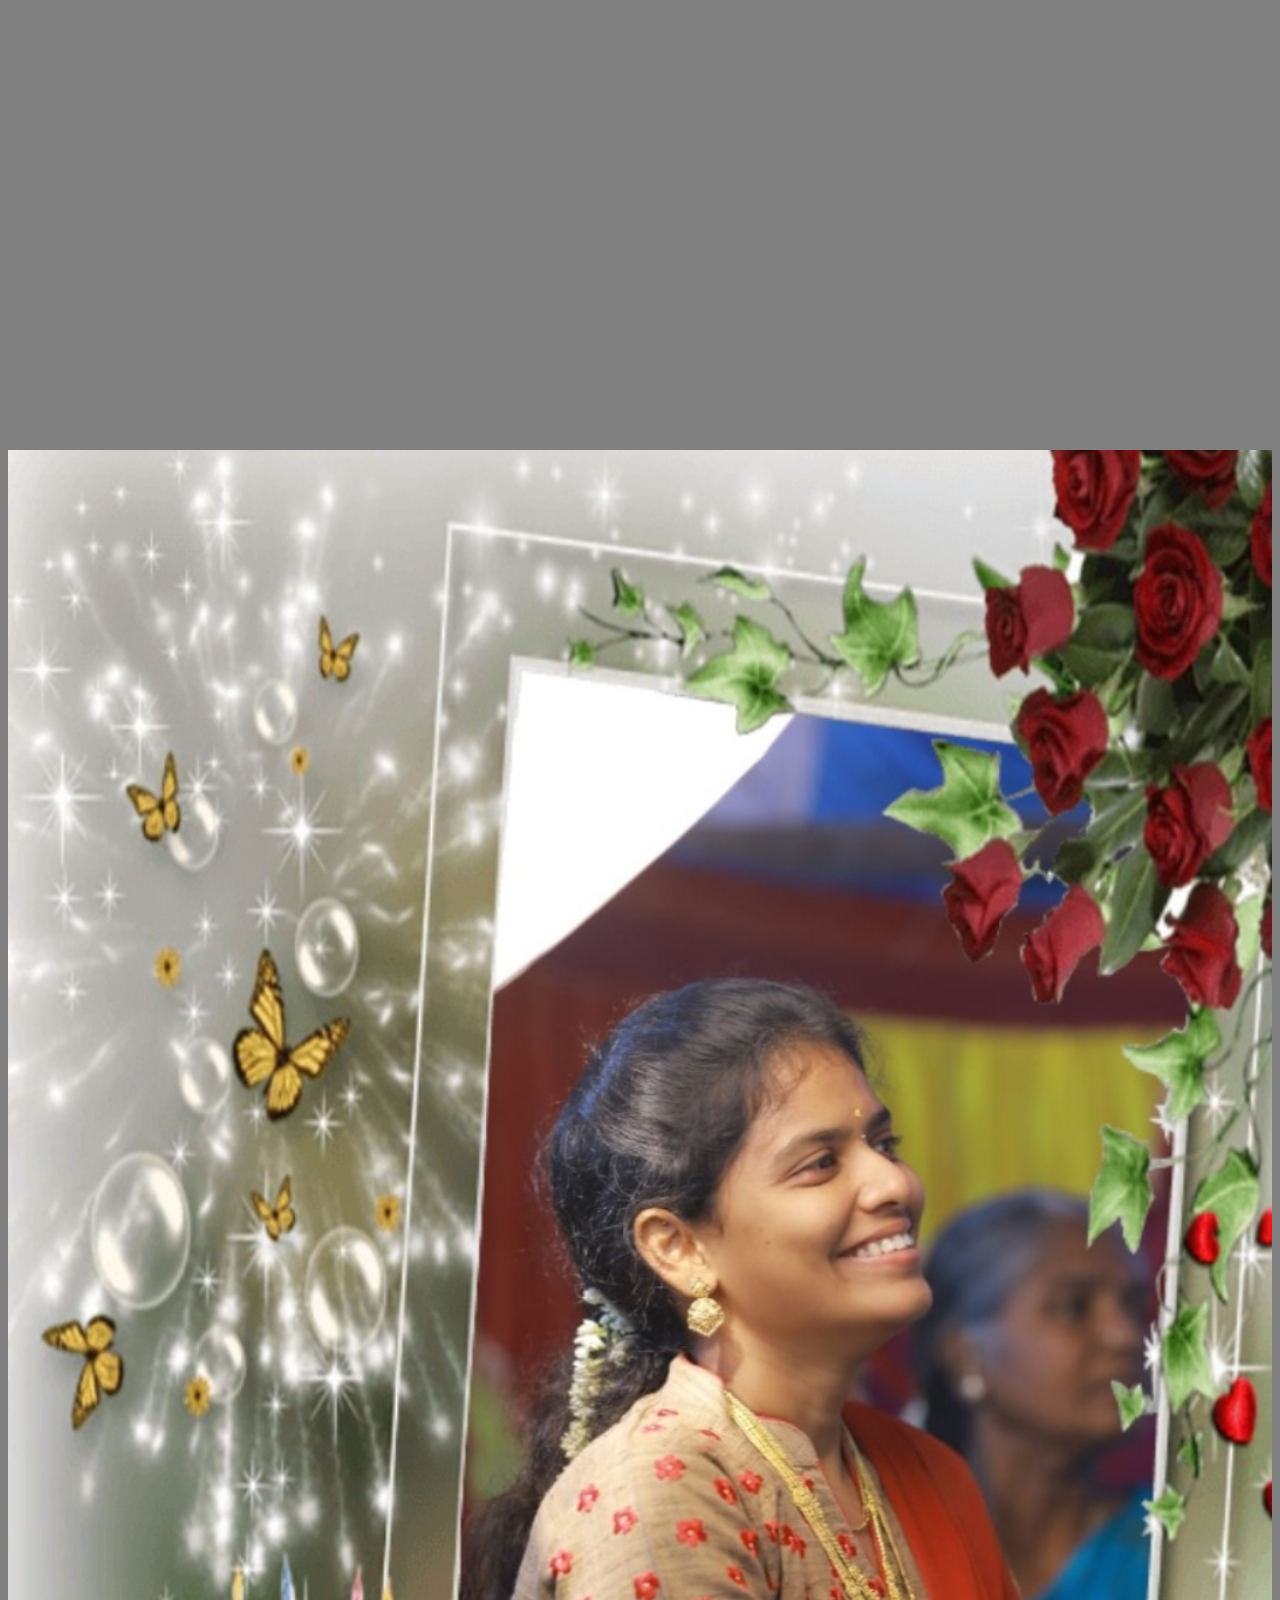
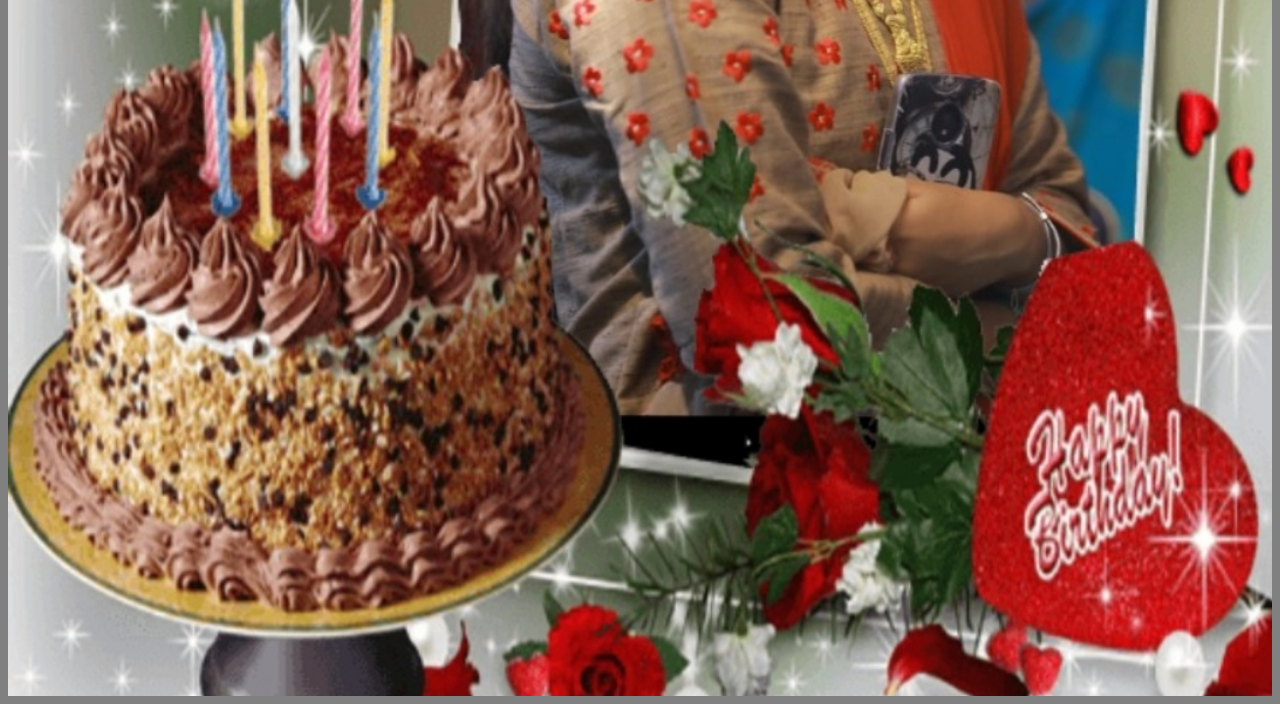
==== indeximage.html @ bdef89b3 "Update indeximage.html" ====
<!DOCTYPE HTML>
<html>
<body style="background-color:grey;">
	<div>
		<img src = "Pic.jpg" height="100%" width="100%"></img>
	</div>
</body>

<style>
	div {
		display: flex;
		justify-content: center;
		margin-top: 50vh;
	}
</style>

</html>
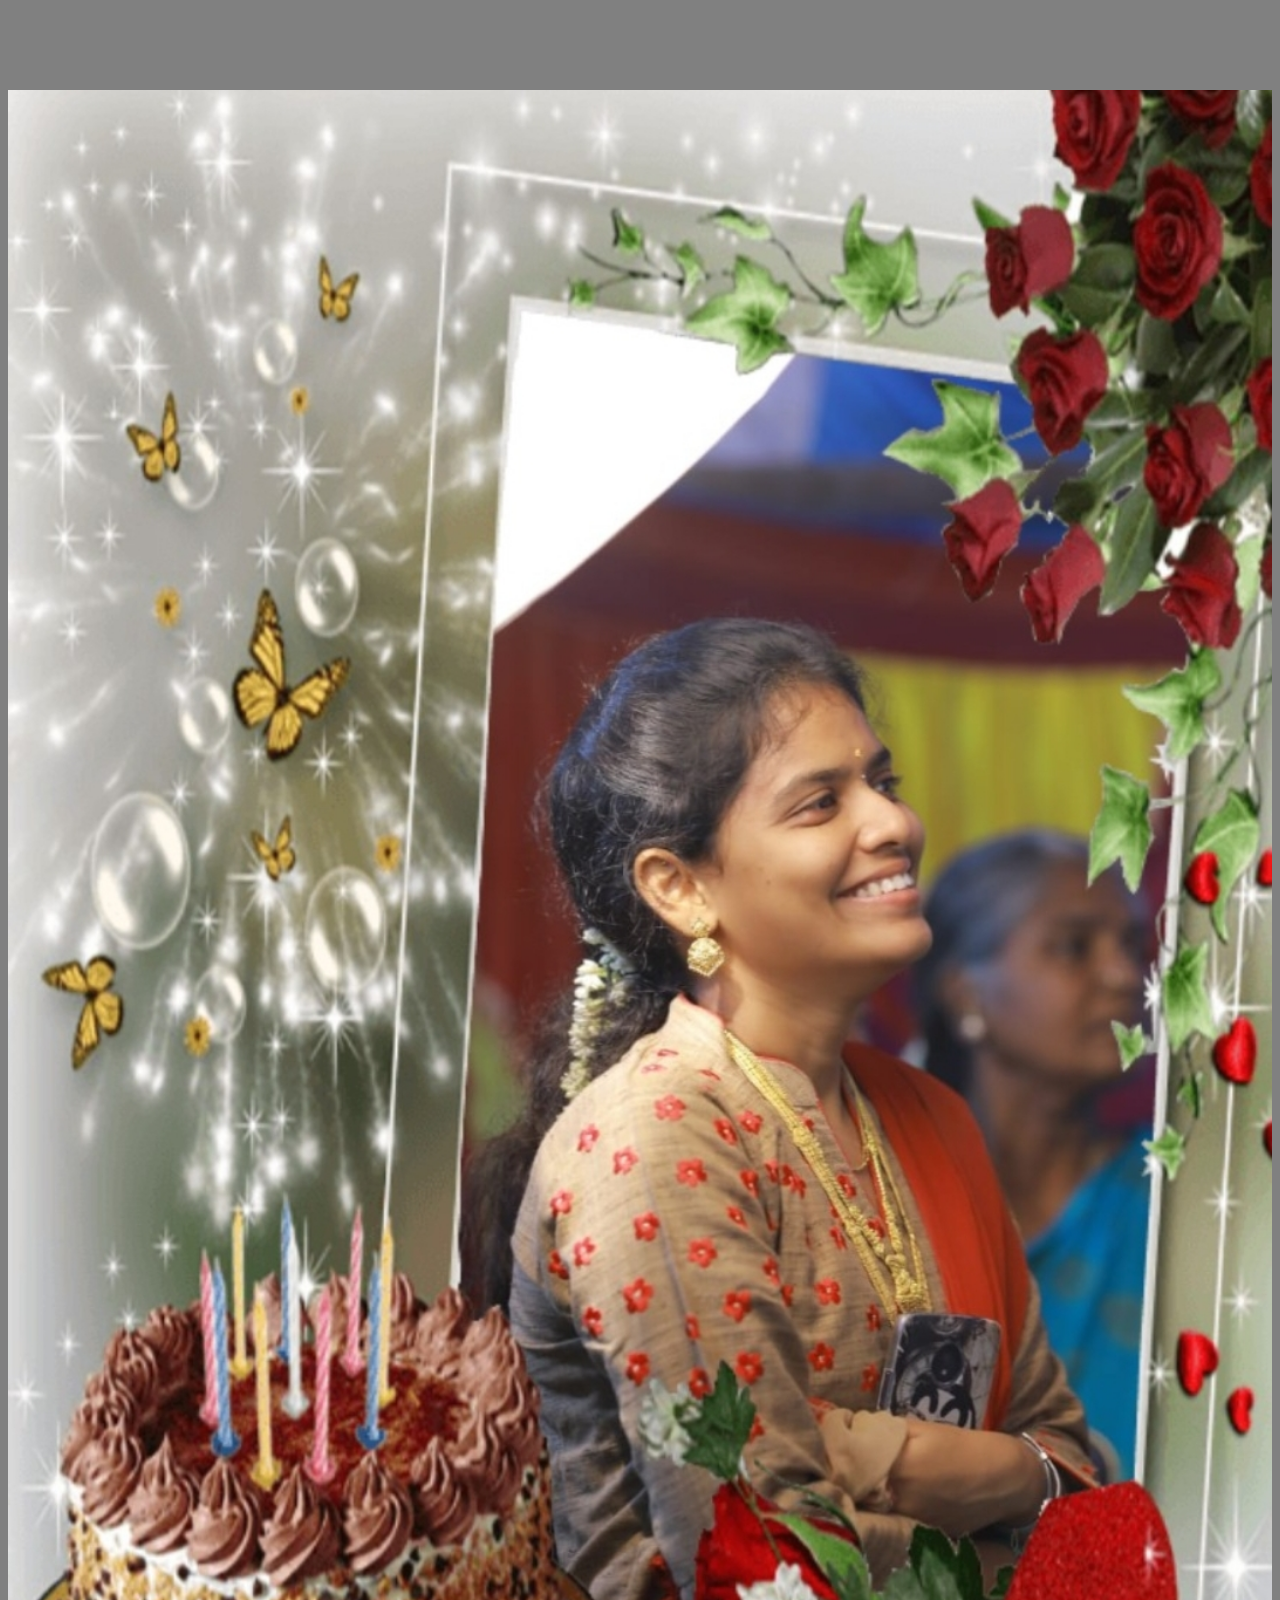
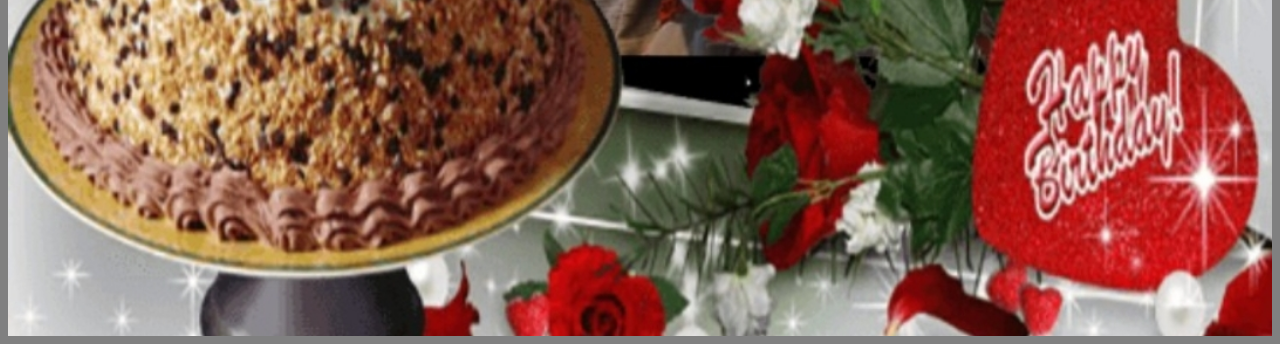
==== commit 282557d8: "Update indeximage.html" ====
--- a/indeximage.html
+++ b/indeximage.html
@@ -10,7 +10,7 @@
 	div {
 		display: flex;
 		justify-content: center;
-		margin-top: 50vh;
+		margin-top: 10vh;
 	}
 </style>
 
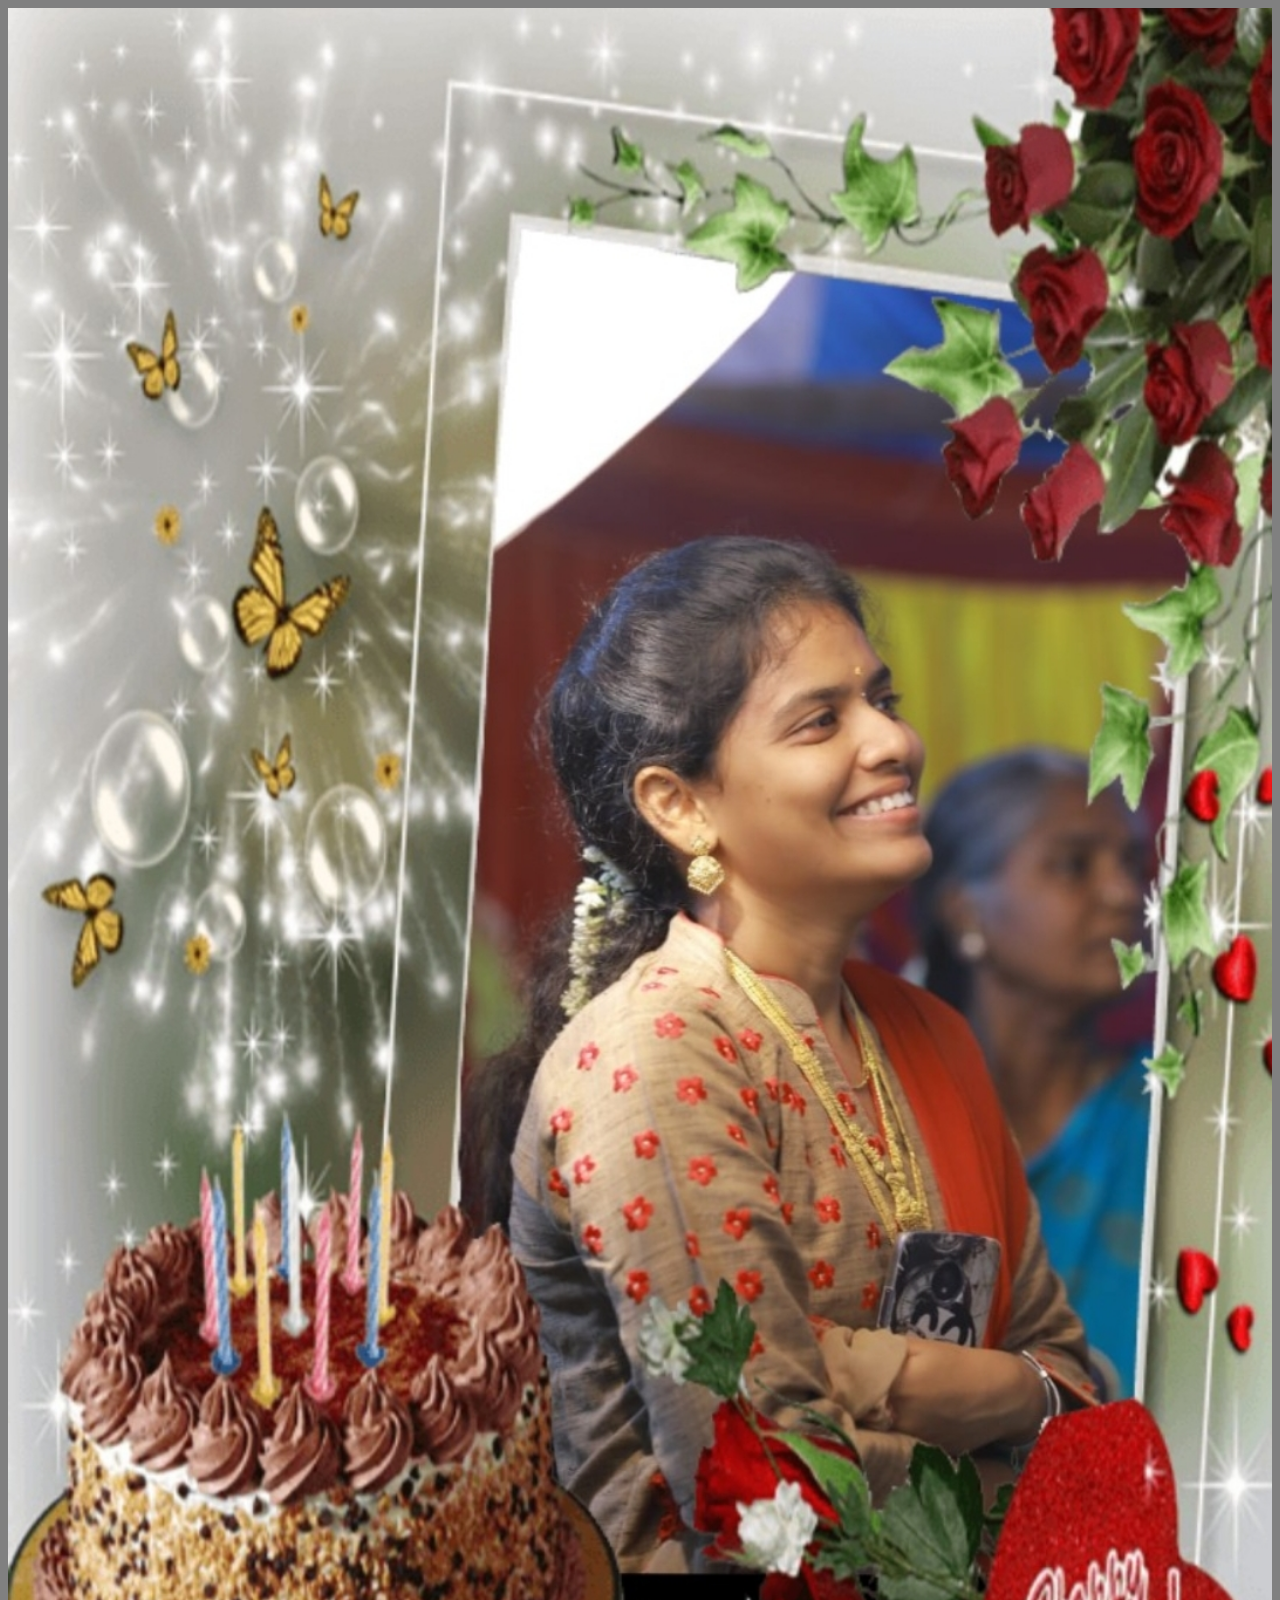
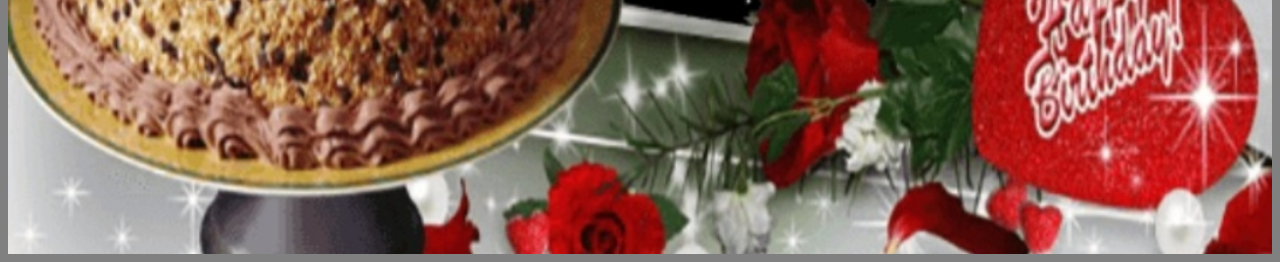
==== commit 5123deb6: "Update indeximage.html" ====
--- a/indeximage.html
+++ b/indeximage.html
@@ -1,16 +1,16 @@
 <!DOCTYPE HTML>
 <html>
 <body style="background-color:grey;">
-	<div>
+	<a href = "index.html">
 		<img src = "Pic.jpg" height="100%" width="100%"></img>
-	</div>
+	</a>
 </body>
 
 <style>
-	div {
+	a {
 		display: flex;
 		justify-content: center;
-		margin-top: 10vh;
+		vertical-align: middle;
 	}
 </style>
 
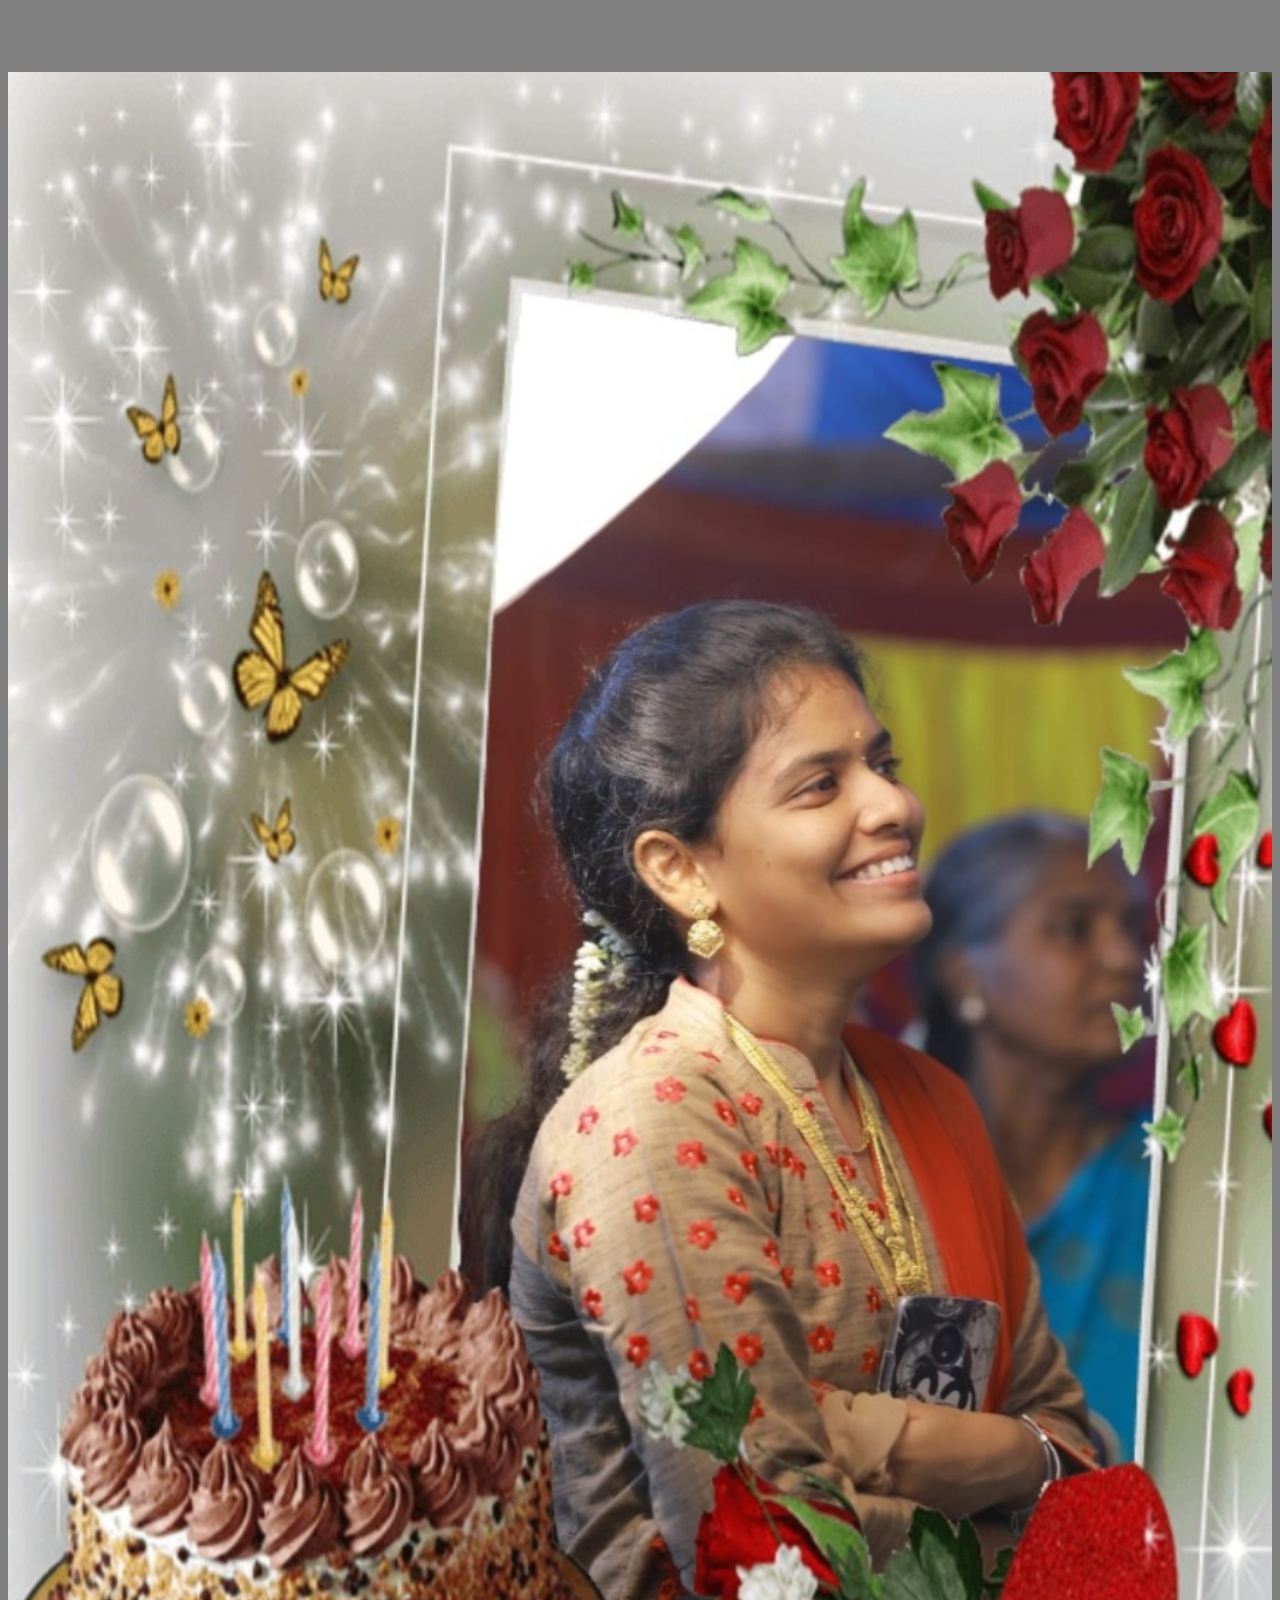
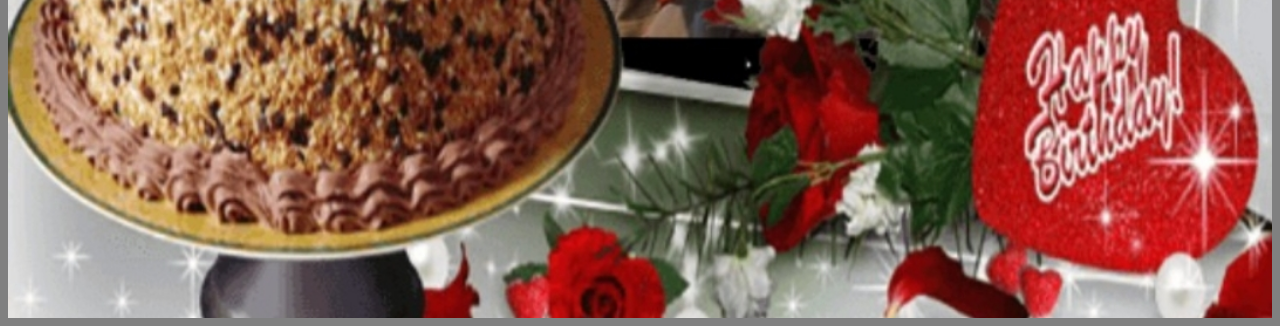
==== commit 1f977182: "Update indeximage.html" ====
--- a/indeximage.html
+++ b/indeximage.html
@@ -10,7 +10,7 @@
 	a {
 		display: flex;
 		justify-content: center;
-		vertical-align: middle;
+		margin-top: 8vh;
 	}
 </style>
 
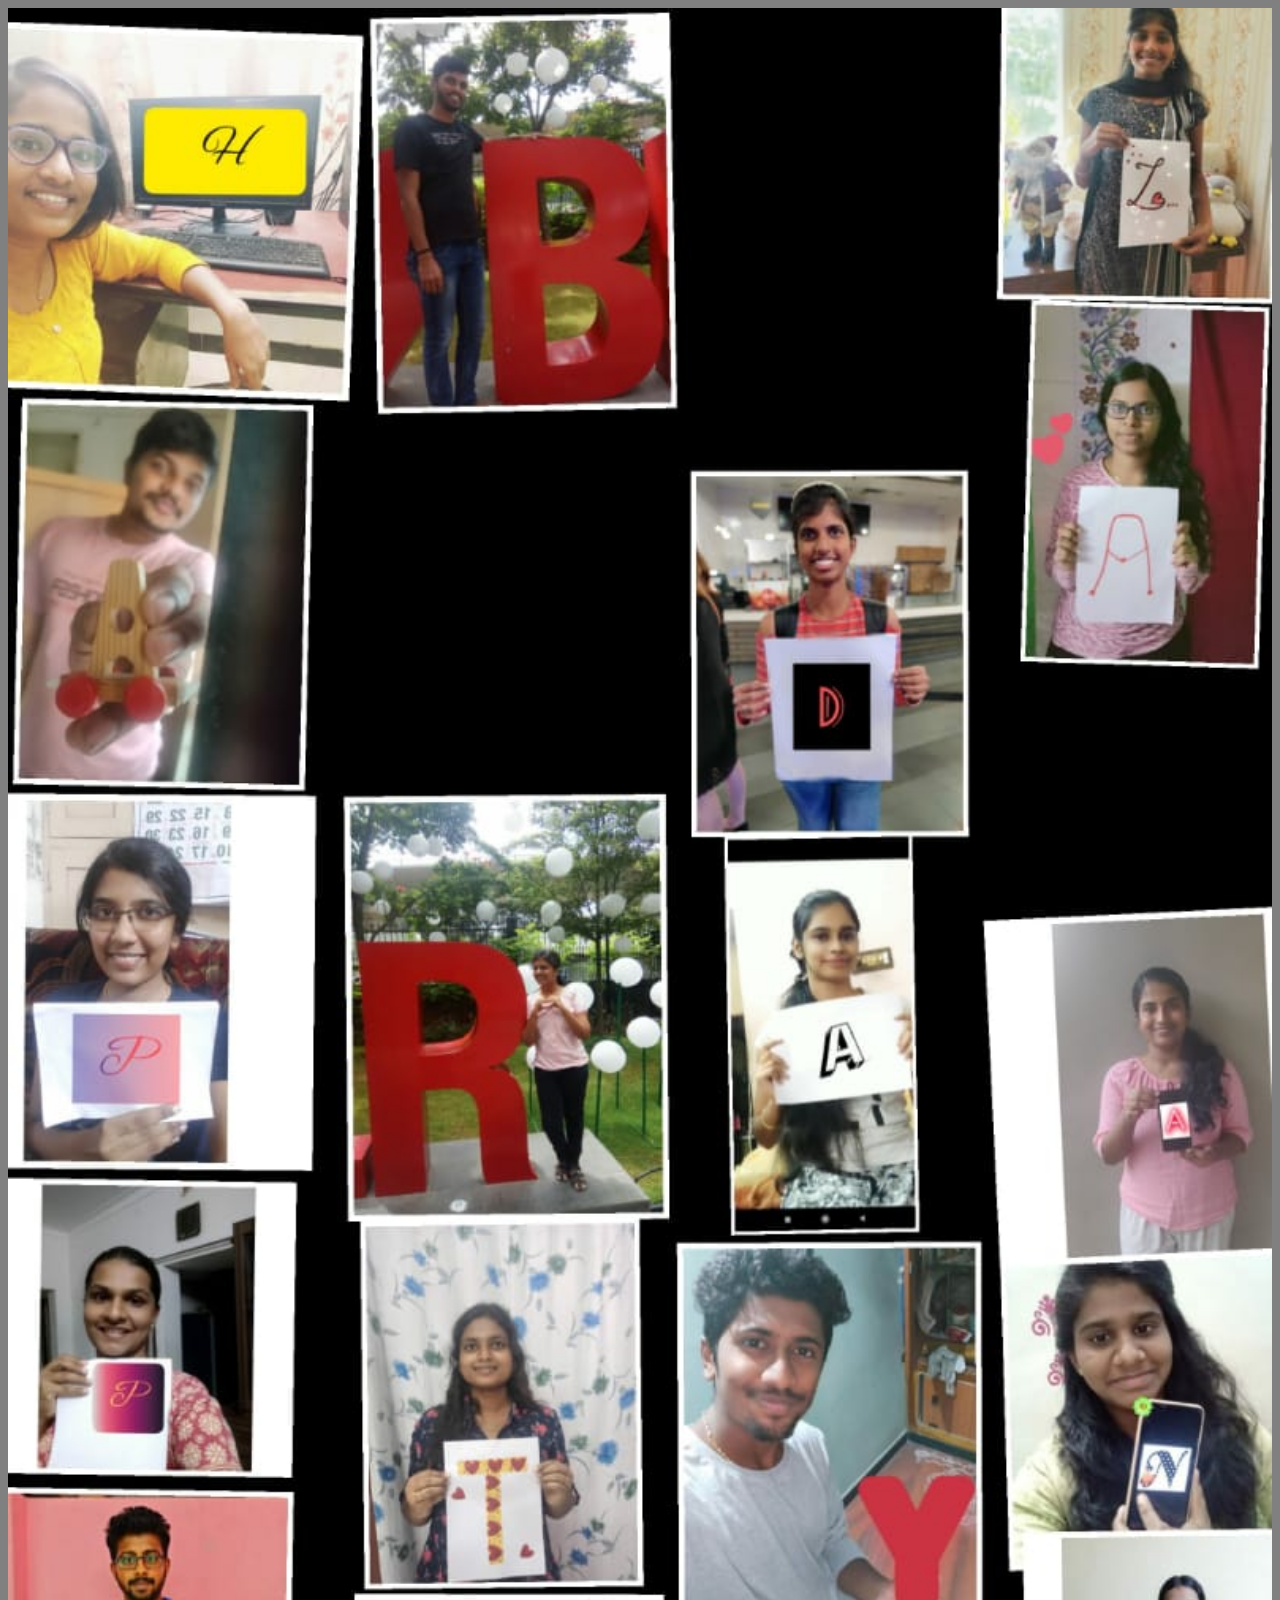
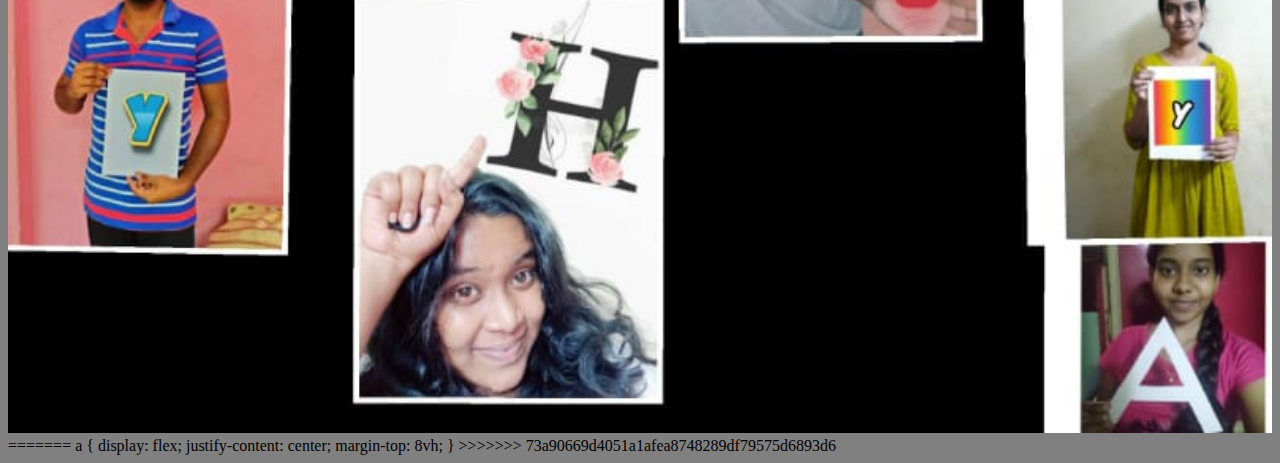
==== commit 13f5295a: "Changing images" ====
--- a/indeximage.html
+++ b/indeximage.html
@@ -7,6 +7,14 @@
 </body>
 
 <style>
+<<<<<<< HEAD
+body{
+background : black
+}
+</style>
+
+</html>
+=======
 	a {
 		display: flex;
 		justify-content: center;
@@ -15,3 +23,4 @@
 </style>
 
 </html>
+>>>>>>> 73a90669d4051a1afea8748289df79575d6893d6
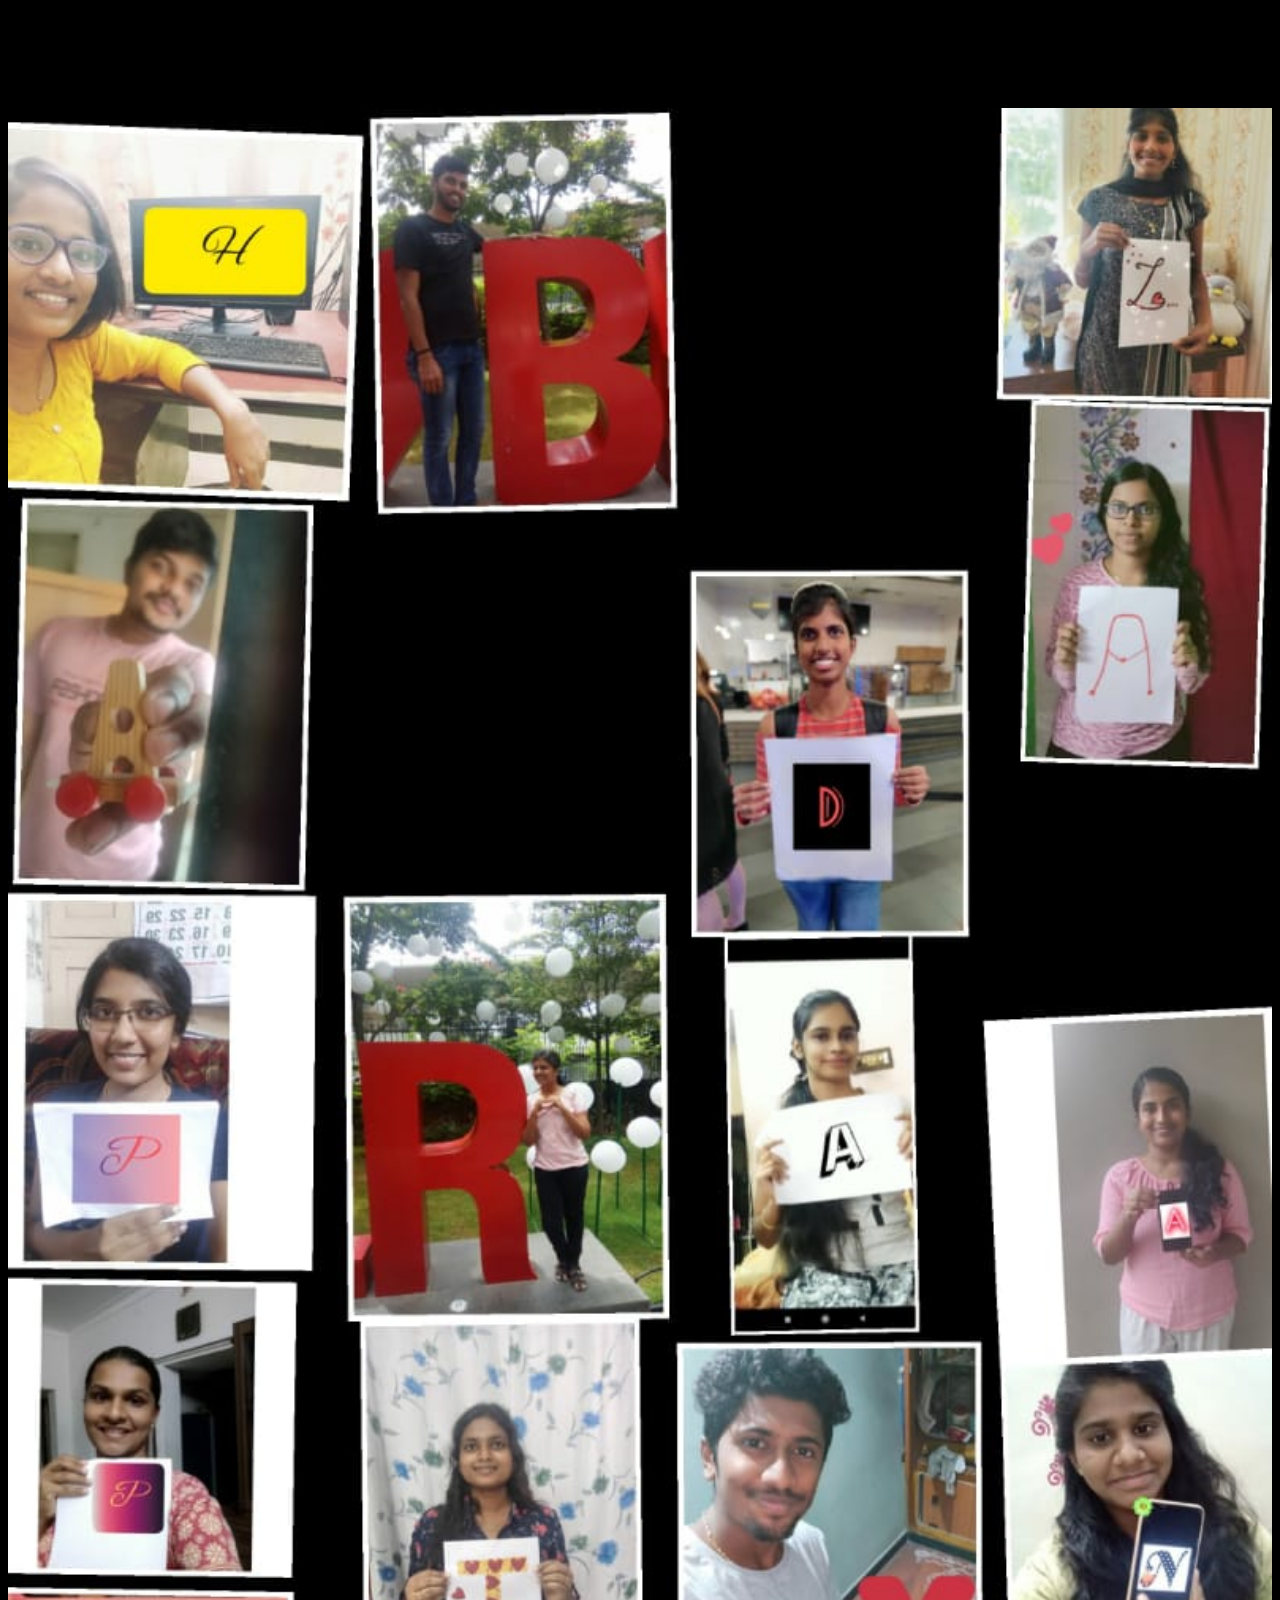
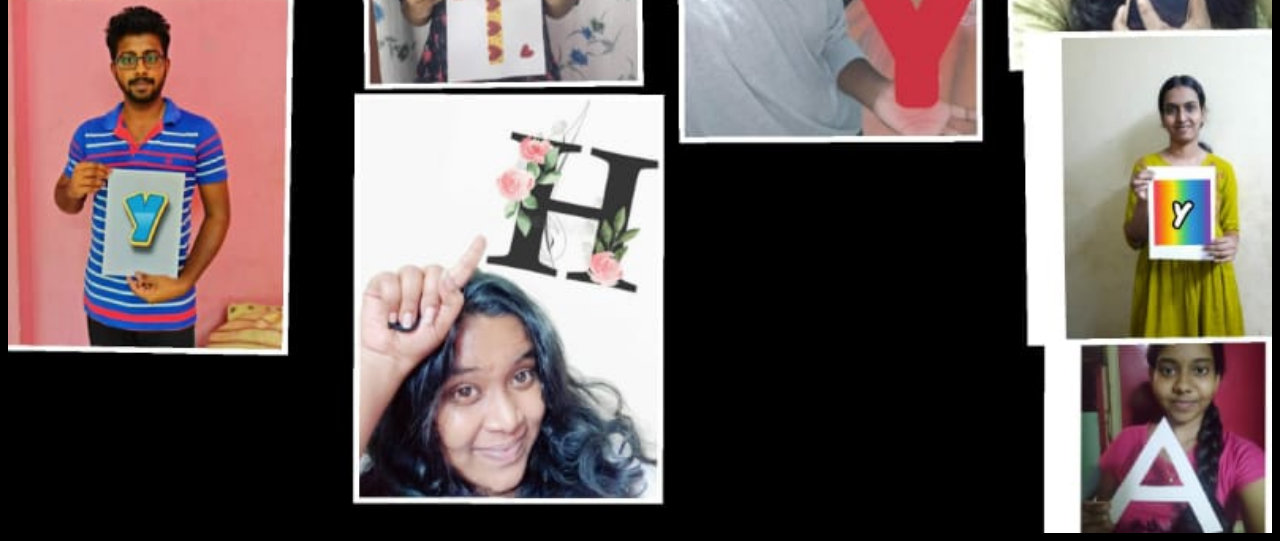
==== commit 56ca9f17: "Changing images" ====
--- a/indeximage.html
+++ b/indeximage.html
@@ -1,26 +1,19 @@
 <!DOCTYPE HTML>
 <html>
-<body style="background-color:grey;">
+<body style="background-color:black;">
 	<a href = "index.html">
 		<img src = "Pic.jpg" height="100%" width="100%"></img>
 	</a>
 </body>
 
 <style>
-<<<<<<< HEAD
-body{
-background : black
-}
-</style>
 
-</html>
-=======
 	a {
 		display: flex;
 		justify-content: center;
-		margin-top: 8vh;
+		margin-top: 12vh;
 	}
 </style>
 
 </html>
->>>>>>> 73a90669d4051a1afea8748289df79575d6893d6
+
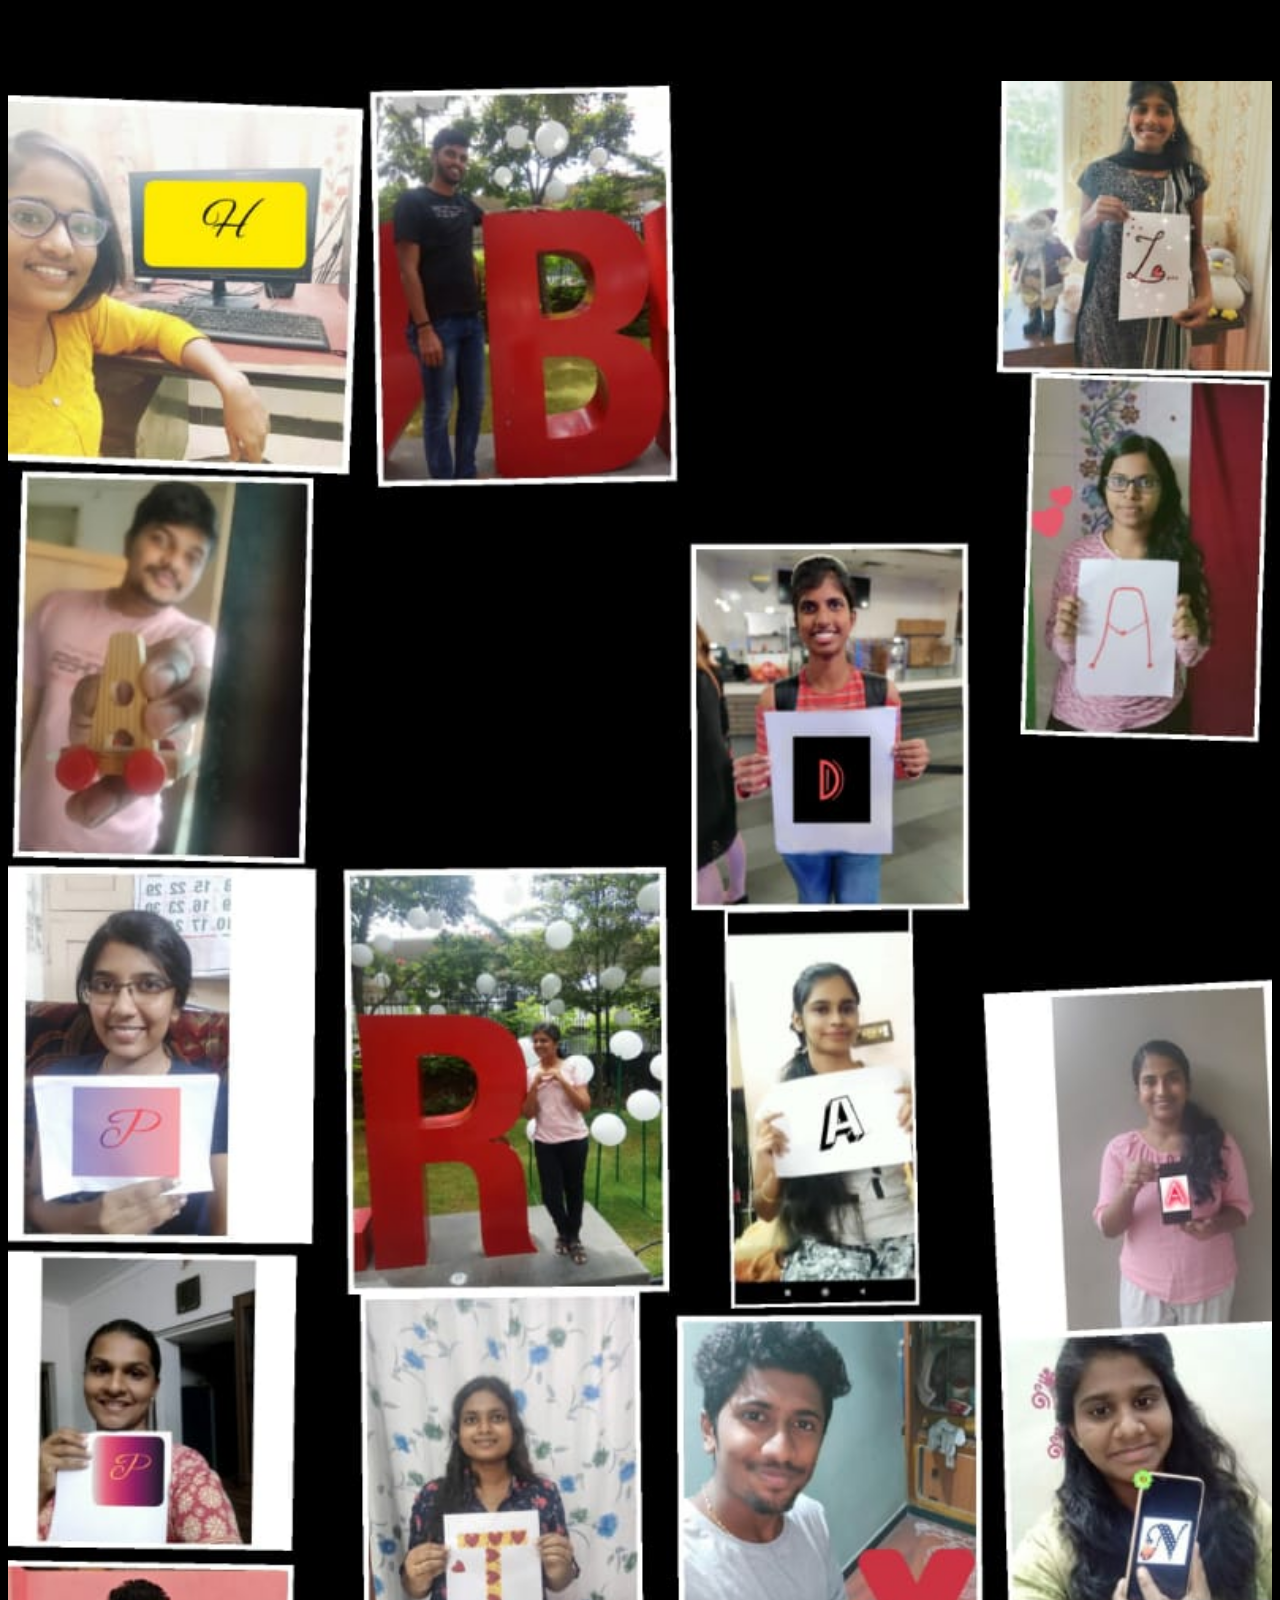
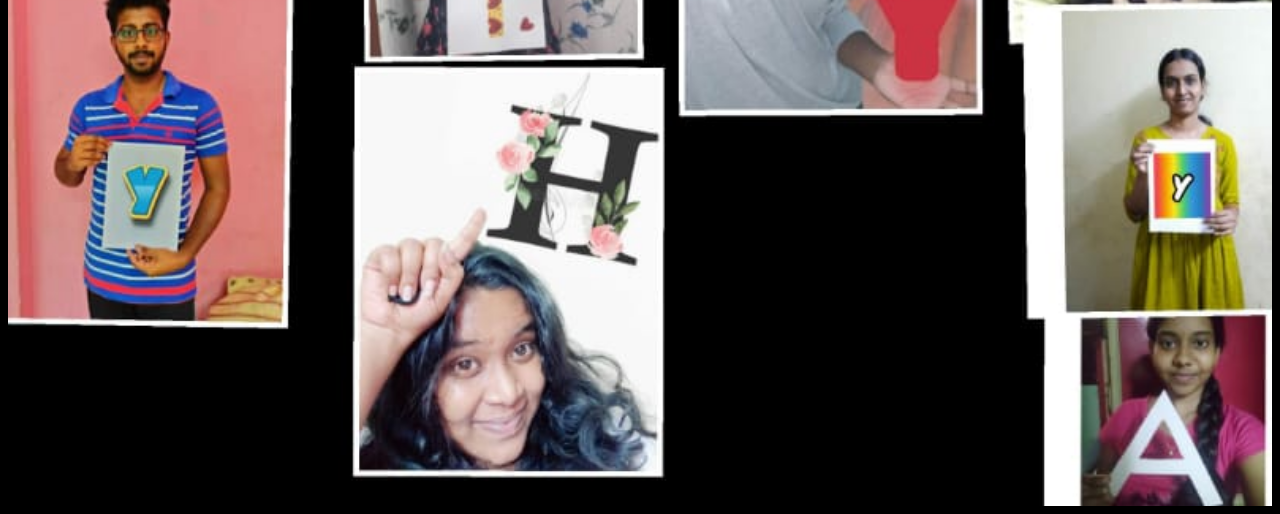
==== commit 1b03b6ff: "Update indeximage.html" ====
--- a/indeximage.html
+++ b/indeximage.html
@@ -11,7 +11,7 @@
 	a {
 		display: flex;
 		justify-content: center;
-		margin-top: 12vh;
+		margin-top: 9vh;
 	}
 </style>
 
